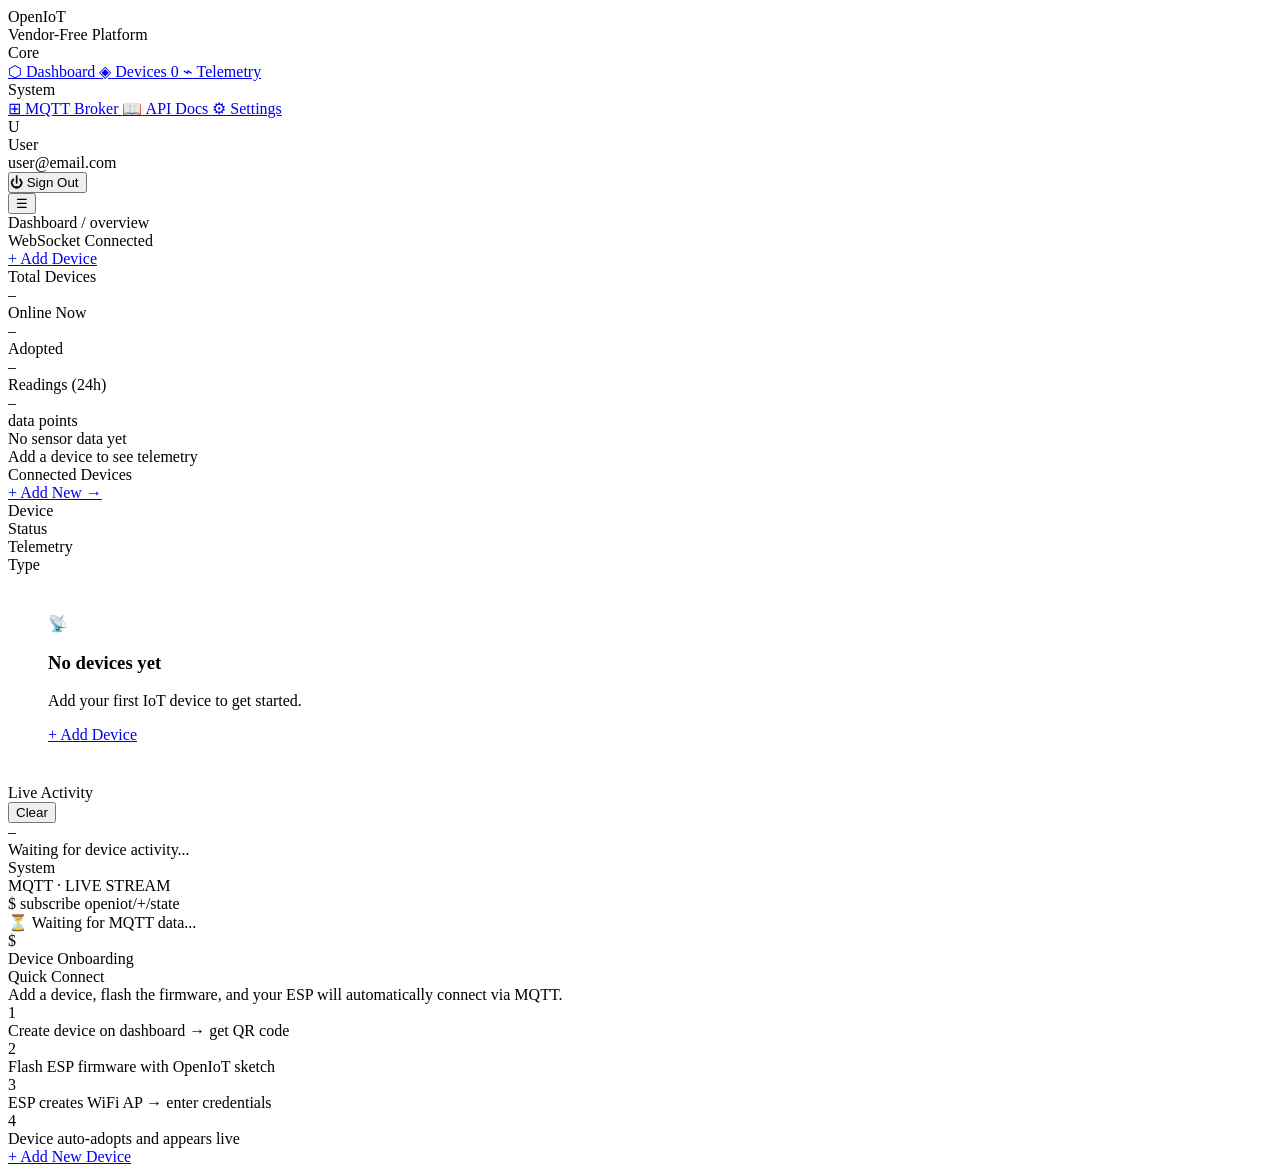
==== frontend/dashboard.html @ 061e9322 "Initial commit: Open IoT Platform" ====
<!DOCTYPE html>
<html lang="en">

<head>
    <meta charset="UTF-8">
    <meta name="viewport" content="width=device-width, initial-scale=1.0">
    <meta name="description" content="Open IoT Dashboard - Manage your IoT devices">
    <title>Open IoT – Dashboard</title>
    <link rel="stylesheet" href="/css/style.css">
</head>

<body>

    <div class="app-layout">

        <!-- ═══ SIDEBAR ═══ -->
        <nav class="sidebar" id="sidebar">
            <div class="sidebar-logo">
                <div class="logo-title">Open<span>IoT</span></div>
                <div class="logo-sub">Vendor-Free Platform</div>
            </div>

            <div class="sidebar-nav">
                <div class="nav-section">Core</div>
                <a href="/dashboard" class="nav-item active">
                    <span class="nav-icon">⬡</span> Dashboard
                </a>
                <a href="/add-device" class="nav-item">
                    <span class="nav-icon">◈</span> Devices <span class="nav-badge" id="nav-device-count">0</span>
                </a>
                <a href="#" class="nav-item" onclick="event.preventDefault()">
                    <span class="nav-icon">⌁</span> Telemetry
                </a>

                <div class="nav-section">System</div>
                <a href="#" class="nav-item" onclick="event.preventDefault()">
                    <span class="nav-icon">⊞</span> MQTT Broker
                </a>
                <a href="/docs" class="nav-item">
                    <span class="nav-icon">📖</span> API Docs
                </a>
                <a href="#" class="nav-item" onclick="event.preventDefault()">
                    <span class="nav-icon">⚙</span> Settings
                </a>
            </div>

            <div class="sidebar-user">
                <div class="user-info">
                    <div class="user-avatar" id="user-avatar">U</div>
                    <div class="user-details">
                        <div class="name" id="user-name">User</div>
                        <div class="email" id="user-email">user@email.com</div>
                    </div>
                </div>
                <button class="nav-item mt-4" onclick="logout()" style="color: var(--offline); padding-left: 0;">
                    <span class="nav-icon">⏻</span> Sign Out
                </button>
            </div>
        </nav>

        <!-- ═══ MAIN ═══ -->
        <main class="main-content">
            <button class="mobile-menu-btn" onclick="toggleSidebar()">☰</button>

            <!-- Topbar -->
            <div class="topbar">
                <div class="topbar-title">
                    Dashboard
                    <span>/ overview</span>
                </div>
                <div class="status-pill" id="mqtt-status">
                    <div class="dot"></div>
                    <span>WebSocket Connected</span>
                </div>
                <a href="/add-device" class="topbar-btn">+ Add Device</a>
            </div>

            <div class="content">

                <!-- ═══ STAT CARDS ═══ -->
                <div class="stats-row">
                    <div class="stat-card c1">
                        <div class="stat-label">Total Devices</div>
                        <div class="stat-value" id="stat-total">–</div>
                        <div class="stat-sub" id="stat-total-sub"></div>
                    </div>
                    <div class="stat-card c2">
                        <div class="stat-label">Online Now</div>
                        <div class="stat-value" id="stat-online">–</div>
                        <div class="stat-sub" id="stat-online-sub"></div>
                    </div>
                    <div class="stat-card c3">
                        <div class="stat-label">Adopted</div>
                        <div class="stat-value" id="stat-adopted">–</div>
                        <div class="stat-sub" id="stat-adopted-sub"></div>
                    </div>
                    <div class="stat-card c4">
                        <div class="stat-label">Readings (24h)</div>
                        <div class="stat-value" id="stat-readings">–</div>
                        <div class="stat-sub">data points</div>
                    </div>
                </div>

                <!-- ═══ CHARTS ROW ═══ -->
                <div class="charts-row" id="charts-row">
                    <!-- Populated by JS when devices have sensor data -->
                    <div class="chart-panel">
                        <div class="chart-title">No sensor data yet</div>
                        <div class="chart-val" style="color:var(--text-dim); font-size:16px;">Add a device to see
                            telemetry</div>
                    </div>
                </div>

                <!-- ═══ MAIN GRID: Device Table + Activity Feed ═══ -->
                <div class="main-grid">

                    <!-- Device Table -->
                    <div class="panel">
                        <div class="panel-header">
                            <div class="panel-title">Connected Devices</div>
                            <a href="/add-device" class="panel-action">+ Add New →</a>
                        </div>
                        <div class="device-list" id="device-list">
                            <div class="device-row header">
                                <div></div>
                                <div>Device</div>
                                <div>Status</div>
                                <div>Telemetry</div>
                                <div>Type</div>
                                <div></div>
                            </div>
                            <!-- Device rows populated by JS -->
                            <div id="device-empty" class="empty-state" style="padding: 40px;">
                                <div class="empty-icon">📡</div>
                                <h3>No devices yet</h3>
                                <p>Add your first IoT device to get started.</p>
                                <a href="/add-device" class="btn btn-primary">+ Add Device</a>
                            </div>
                        </div>
                    </div>

                    <!-- Activity Feed -->
                    <div class="panel">
                        <div class="panel-header">
                            <div class="panel-title">Live Activity</div>
                            <button class="panel-action" onclick="clearActivity()">Clear</button>
                        </div>
                        <div class="activity-feed" id="activity-feed">
                            <div class="activity-item">
                                <div class="activity-time">–</div>
                                <div class="activity-dot-wrap">
                                    <div class="activity-dot" style="background:var(--text-dim)"></div>
                                </div>
                                <div class="activity-content">
                                    <div class="activity-msg">Waiting for device activity...</div>
                                    <div class="activity-device">System</div>
                                </div>
                            </div>
                        </div>
                    </div>

                </div>

                <!-- ═══ BOTTOM ROW: Terminal + Onboarding ═══ -->
                <div class="bottom-row">

                    <!-- Terminal -->
                    <div class="terminal">
                        <div class="terminal-bar">
                            <div class="t-dot" style="background:#ff5f56"></div>
                            <div class="t-dot" style="background:#ffbd2e"></div>
                            <div class="t-dot" style="background:#27c93f"></div>
                            <div class="terminal-title">MQTT · LIVE STREAM</div>
                        </div>
                        <div class="terminal-body" id="terminal-body">
                            <div class="t-line"><span class="t-prompt">$</span><span class="t-cmd"> subscribe
                                    openiot/+/state</span></div>
                            <div class="t-out t-info">⏳ Waiting for MQTT data...</div>
                            <div class="t-line"><span class="t-prompt">$</span><span class="t-cmd"> </span><span
                                    class="t-cursor"></span></div>
                        </div>
                    </div>

                    <!-- QR Onboarding -->
                    <div class="onboard-panel">
                        <div class="panel-header">
                            <div class="panel-title">Device Onboarding</div>
                        </div>
                        <div class="onboard-inner">
                            <div class="onboard-title">Quick Connect</div>
                            <div class="onboard-desc">
                                Add a device, flash the firmware, and your ESP will automatically connect via MQTT.
                            </div>

                            <div class="onboard-steps">
                                <div class="onboard-step">
                                    <div class="step-num">1</div> Create device on dashboard → get QR code
                                </div>
                                <div class="onboard-step">
                                    <div class="step-num">2</div> Flash ESP firmware with OpenIoT sketch
                                </div>
                                <div class="onboard-step">
                                    <div class="step-num">3</div> ESP creates WiFi AP → enter credentials
                                </div>
                                <div class="onboard-step">
                                    <div class="step-num">4</div> Device auto-adopts and appears live
                                </div>
                            </div>

                            <a href="/add-device" class="onboard-btn">+ Add New Device</a>
                        </div>
                    </div>

                </div>

            </div>
        </main>
    </div>

    <div class="toast-container" id="toast-container"></div>

    <script src="/js/api.js"></script>
    <script src="/js/dashboard.js"></script>
</body>

</html>
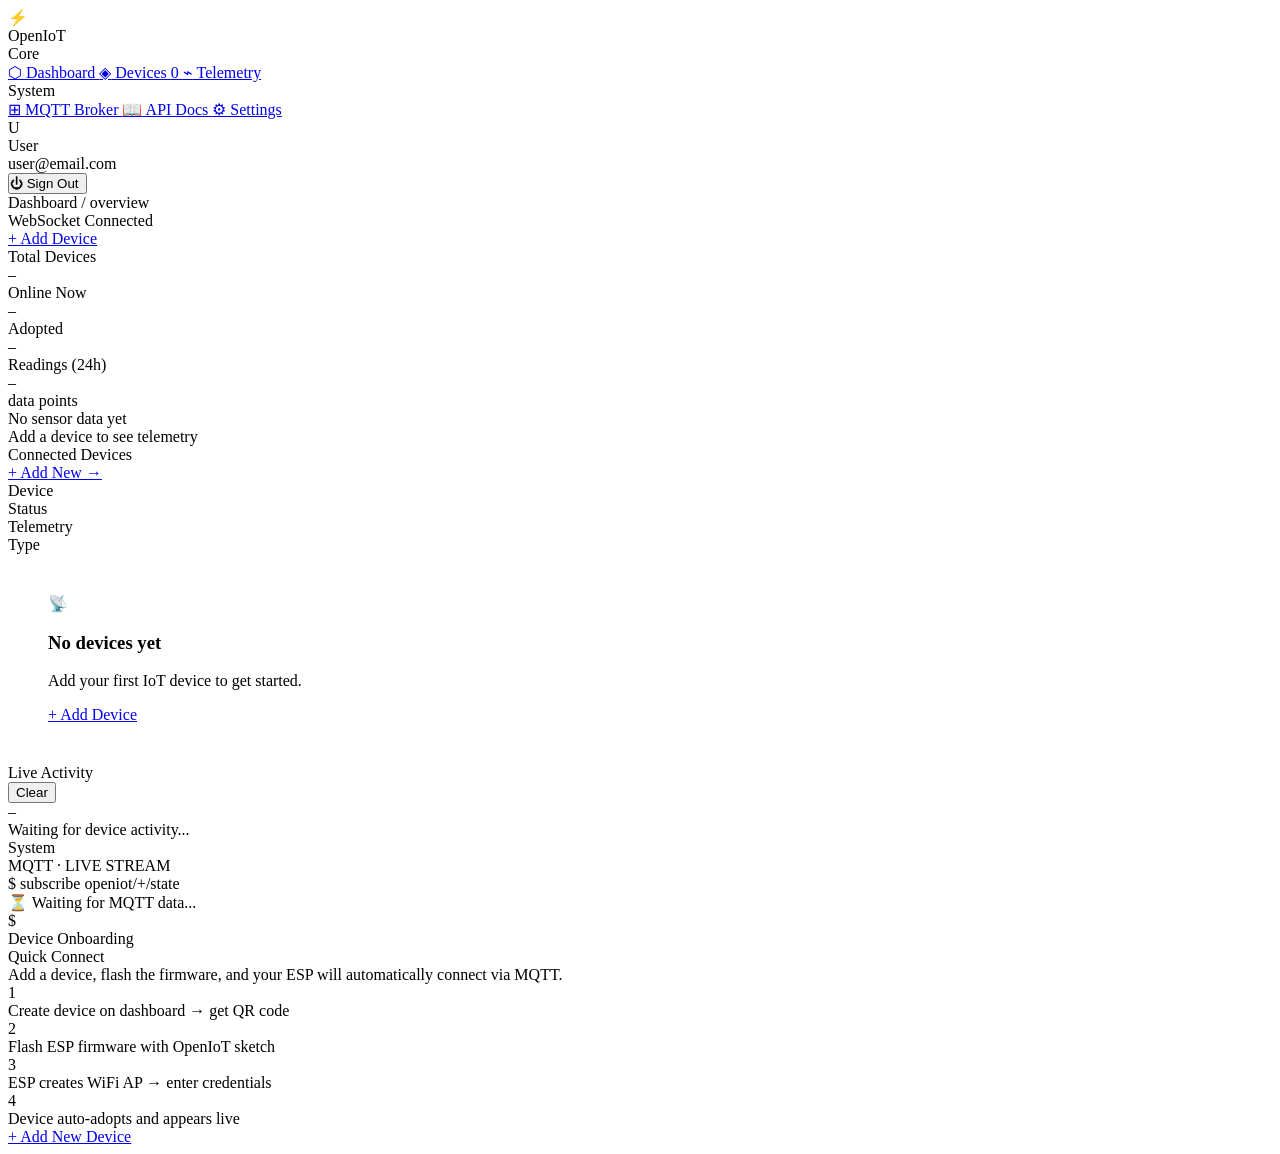
==== commit 53a09163: "Update firmware, device dashboard, and routing logic" ====
--- a/frontend/dashboard.html
+++ b/frontend/dashboard.html
@@ -16,8 +16,8 @@
         <!-- ═══ SIDEBAR ═══ -->
         <nav class="sidebar" id="sidebar">
             <div class="sidebar-logo">
+                <div class="logo-icon">⚡</div>
                 <div class="logo-title">Open<span>IoT</span></div>
-                <div class="logo-sub">Vendor-Free Platform</div>
             </div>
 
             <div class="sidebar-nav">
@@ -60,8 +60,6 @@
 
         <!-- ═══ MAIN ═══ -->
         <main class="main-content">
-            <button class="mobile-menu-btn" onclick="toggleSidebar()">☰</button>
-
             <!-- Topbar -->
             <div class="topbar">
                 <div class="topbar-title">
@@ -106,7 +104,7 @@
                     <!-- Populated by JS when devices have sensor data -->
                     <div class="chart-panel">
                         <div class="chart-title">No sensor data yet</div>
-                        <div class="chart-val" style="color:var(--text-dim); font-size:16px;">Add a device to see
+                        <div class="chart-val" style="color: var(--text-tertiary); font-size:16px;">Add a device to see
                             telemetry</div>
                     </div>
                 </div>
